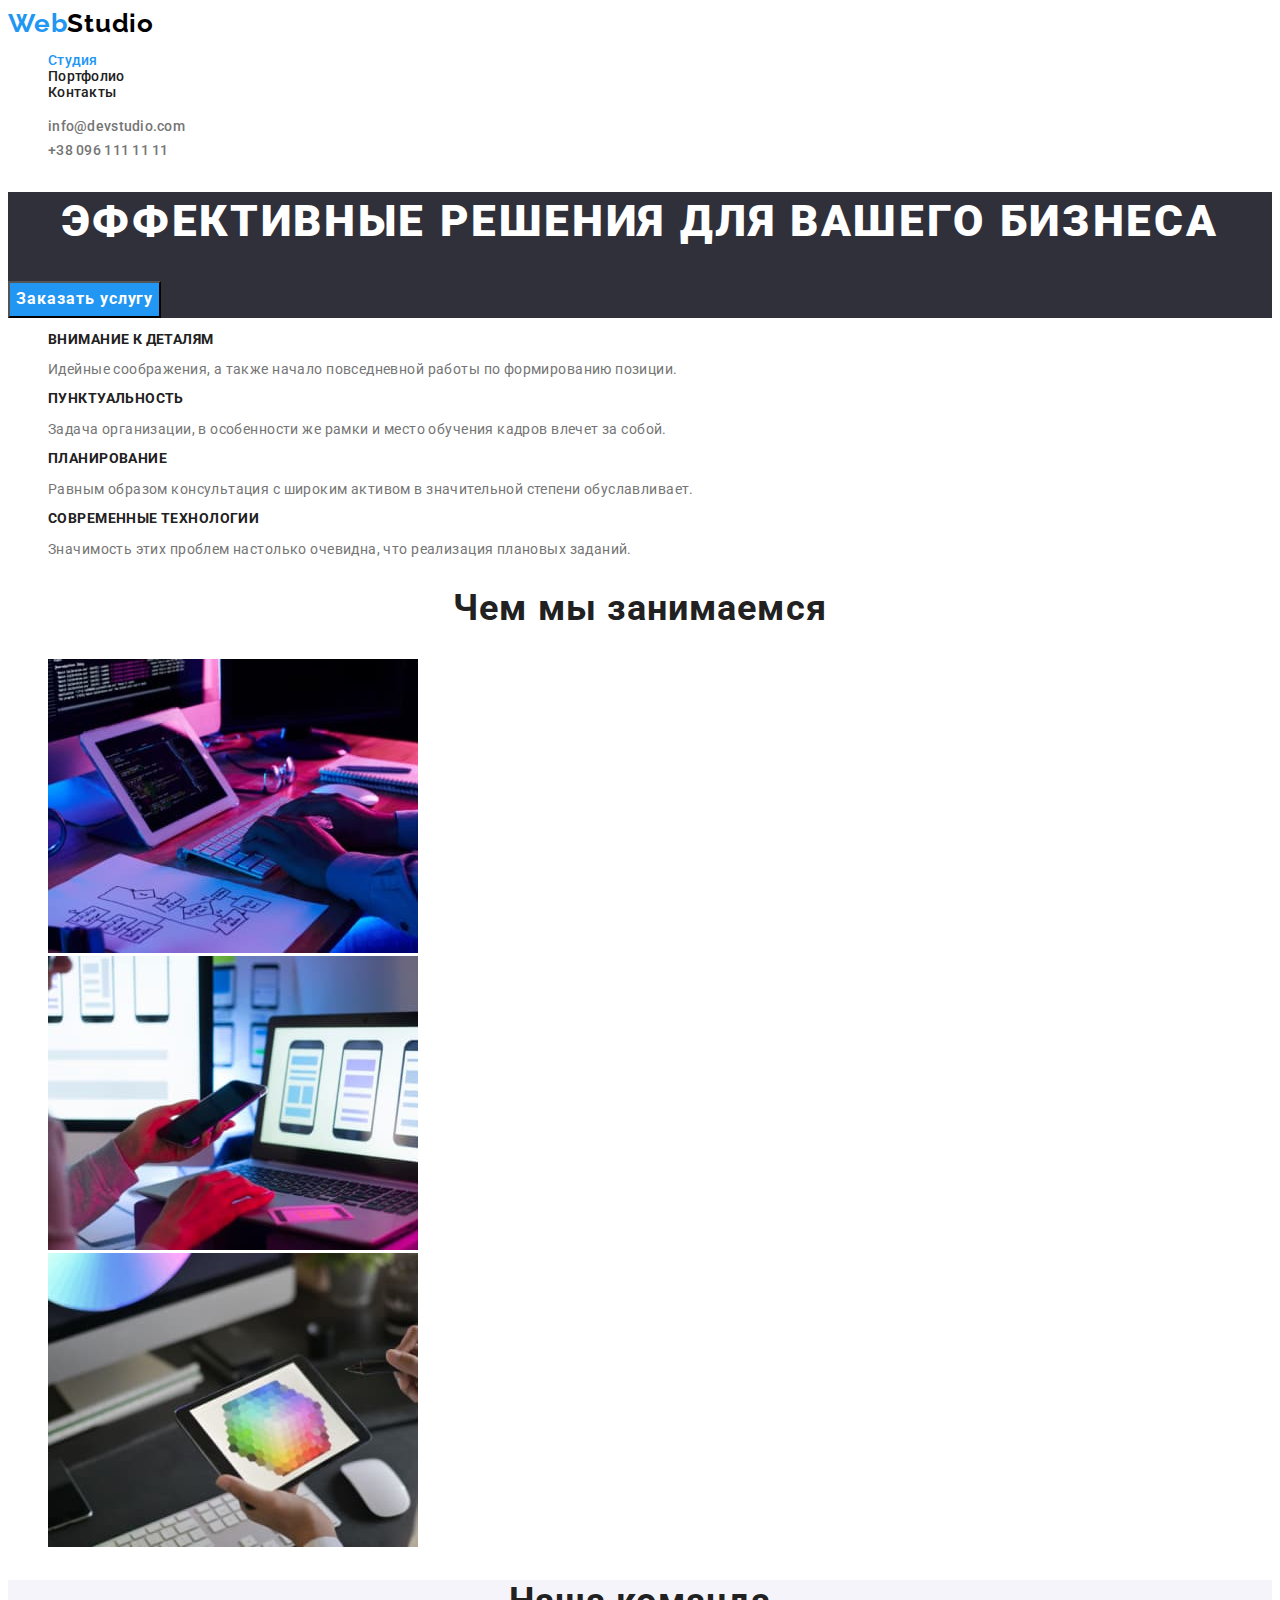
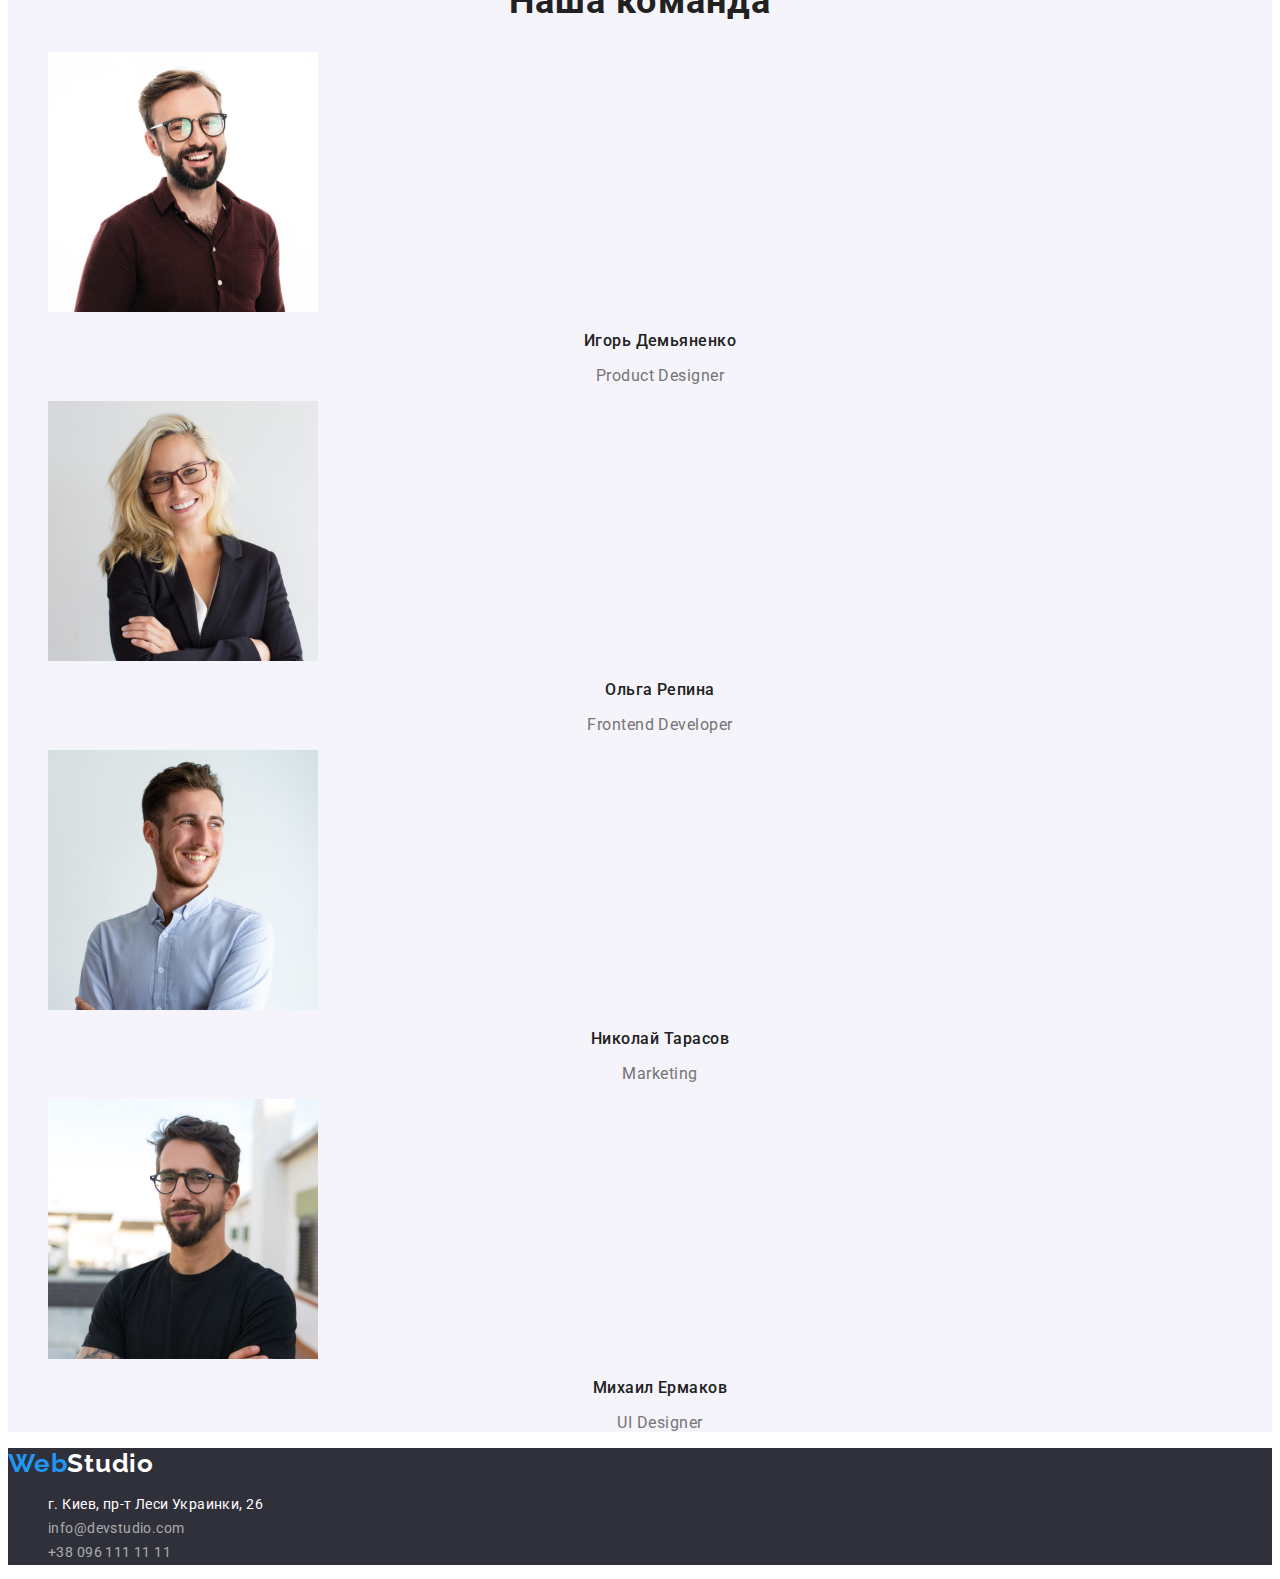
==== index.html @ 0db624c7 "Initial commit" ====
<!DOCTYPE html>
<html lang="ru">
<head>
    <meta charset="UTF-8">
    <meta http-equiv="X-UA-Compatible" content="IE=edge">
    <meta name="viewport" content="width=device-width, initial-scale=1.0">
    <title>Document</title>
    <link rel="preconnect" href="https://fonts.googleapis.com">
<link rel="preconnect" href="https://fonts.gstatic.com" crossorigin>
<link href="https://fonts.googleapis.com/css2?family=Raleway:wght@700&family=Roboto:wght@400;500;700;900&display=swap" rel="stylesheet">
<link rel="stylesheet" href="./css/styles.css">
</head>
<!-- Тело -->
<body>
    <!-- навигация -->
<header class="header">
    <nav class="navigation">
        <a href="" class="logo link">Web<span class="header-logo">Studio</span></a>
        <ul class="list-item list">
            <li class="item link">
                <a class="link current" href="./index.html">Студия</a>
            </li>
            <li class="item link">
                <a class="link" href="./portfolio.html">Портфолио</a>
            </li>
            <li class="item link">
                <a class="link" href="">Контакты</a>
            </li>
        </ul>
    </nav>
    <ul class="list">
        <li class="contacts-list link">
            <a class="mail link" href="mailto:info@devstudio.com">info@devstudio.com</a>
        </li>
        <li class="contacts-list link">
            <a class="phone link" href="tel:+380961111111">+38 096 111 11 11</a>
        </li>
    </ul>
</header>

<!-- основная часть -->

<main>
    <!-- hero -->
<section class="hero">
    <h1 class="title-first">
        Эффективные решения для вашего бизнеса
    </h1>
    <button class="button" type="button">Заказать услугу</button>
</section>

<!-- особенности -->

<section class="features">
    <h2 class="visually-hidden">особенности</h2>
    <ul class="features-list list">
        <li class="features-item link">
        <h3 class="title-third">Внимание к деталям</h3>
        <p class="features-text">Идейные соображения, а также начало повседневной работы по формированию позиции.</p>
    </li>
        <li class="features-item link">
        <h3 class="title-third">Пунктуальность</h3>
        <p class="features-text">Задача организации, в особенности же рамки и место обучения кадров влечет за собой.</p>
    </li>
        <li class="features-item link">
        <h3 class="title-third">Планирование</h3>
        <p class="features-text">Равным образом консультация с широким активом в значительной степени обуславливает.</p>
    </li>
        <li class="features-item link">
        <h3 class="title-third">Современные технологии</h3>
        <p class="features-text">Значимость этих проблем настолько очевидна, что реализация плановых заданий.</p>
    </li>
    </ul>
</section>

<!--  виды работ -->

<section class="work-description">
    <h2 class="work">Чем мы занимаемся</h2>
    <ul class="work-list list">
        <li class="work-item link">
        <img src="./images/img-laptop.jpg" alt="разработка для компьютера" width="370" height="294">
        </li>
        <li class="work-item link">
            <img src="./images/img-mobile.jpg" alt="разработка для телефона" width="370" height="294">
        </li>
        <li class="work-item link">
            <img src="./images/img-tab.jpg" alt="разработка для планшета" width="370" height="294">
        </li>
    </ul>
</section>

<!-- команда -->

<section class="employees">
    <h2 class="team">Наша команда</h2>
    <ul class="team-list link list">
        <li class="team-item">
            <img src="./images/img-product-designer.jpg" alt="Игорь Демьяненко" width="270" height="260">
            <h3 class="title-item">Игорь Демьяненко</h3>
            <p class="team-text">Product Designer</p>
        </li>
        <li class="team-item">
            <img src="./images/img-frontend-developer.jpg" alt="Ольга Репина" width="270" height="260">
            <h3 class="title-item">Ольга Репина</h3>
            <p class="team-text">Frontend Developer</p>
        </li>
        <li class="team-item">
            <img src="./images/img-marketing.jpg" alt="Николай Тарасов" width="270" height="260">
            <h3 class="title-item">Николай Тарасов</h3>
            <p class="team-text">Marketing</p>
        </li>
        <li class="team-item">
            <img src="./images/img-ui-designer.jpg" alt="Михаил Ермаков" width="270" height="260">
            <h3 class="title-item">Михаил Ермаков</h3>
            <p class="team-text">UI Designer</p>
        </li>
    </ul>
</section>
</main>

<!-- футер -->

<footer class="logo-contacts">
    <a href="" class="logo link">Web<span class="footer-logo">Studio</span> </a>
    <address class="footer-address">
    <ul class="footer-contacts list">
        <li class="link"><a class="contacts-link link" href="https://goo.gl/maps/XvVAJL7zwZZcy64VA" target="_blank"
                rel="noopener nofollow noreferrer">г. Киев, пр-т Леси Украинки, 26</a></li>
        <li class="link"><a class="contacts-list link" href="mailto:info@devstudio.com">info@devstudio.com</a></li>
        <li class="link"><a class="contacts-list link" href="tel:+380961111111">+38 096 111 11 11</a></li>
    </ul>
</address>
</footer>
</body>
</html>
---- css/styles.css ----
:root {
--main-font:'Roboto', sans-serif;
--secondary-font: 'Raleway', sans-serif;

/* text colors */
--main-txt-cl:#757575;
--secondary-txt-cl:#212121;
--accent-txt-cl: #2196F3; 
--next1-txt-cl: #000000;
--next2-txt-cl: #FFFFFF;

/* bacground colors */ 

--main-bg-cl: #ffffff;
--secondary-bg-cl: #2f303a;
--accent-bg-cl: #2196F3;
--next1-bg-cl:#F5F4FA;

}
/* Главная */
body {
    font-family: var(--main-font);
    font-size: 14px;
    letter-spacing: 0.03em;
    color: var(--main-txt-cl);
    background-color:var(--main-bg-cl)
}
address {
    font-style: normal;
}
.link {
    text-decoration: none;
    color: inherit;
}
.visually-hidden {
    position: absolute;
    width: 1px;
    height: 1px;
    margin: -1px;
    border: 0;
    padding: 0;

    white-space: nowrap;
    clip-path: inset(100%);
    clip: rect(0 0 0 0);
    overflow: hidden;
}
/* навигация */

.logo {
    font-family: var(--secondary-font);
    font-weight: 700;
    font-size: 26px;
    line-height: 1.19;
    letter-spacing: 0.03em;

    color: var(--accent-txt-cl);
}
.header-logo {
    font-family: var(--secondary-font);
    font-weight: 700;
    font-size: 26px;
    line-height: 1.19;
    letter-spacing: 0.03em;

    color: var(--next1-txt-cl);
}
.item {
    font-weight: 500;
    font-size: 14px;
    line-height: 1.14;
    letter-spacing: 0.02em;

    color: var(--secondary-txt-cl);
}
.current {
    color: var(--accent-txt-cl);
}
.link:hover,
.link:focus {
    color: var(--accent-txt-cl);
}
.list {
    list-style: none;
}
/* контакты */

.mail,
.phone {
    font-weight: 500;
    font-size: 14px;
    line-height: 1.14;
    letter-spacing: 0.02em;

    color: var(--main-txt-cl);
}

/* основная часть */
/* hero */
.hero {
    background-color: var(--secondary-bg-cl) ;
}
.title-first {
    font-weight: 900;
    font-size: 44px;
    line-height: 1.36;
    text-align: center;
    letter-spacing: 0.06em;
    text-transform: uppercase;

    color: var(--next2-txt-cl);
}
.button {
    font-family: inherit;
    font-style: normal;
    font-weight: 700;
    font-size: 16px;
    line-height: 1.88;
    display: flex;
    align-items: center;
    text-align: center;
    letter-spacing: 0.06em;

    color: var(--next2-txt-cl);
    background-color: var(--accent-bg-cl);

    cursor: pointer;
}
.button:hover,
.button:focus {
    background-color: #188CE8;
}

/* особенности */

.title-third {
    font-weight: 700;
    font-size: 14px;
    line-height: 1.14;
    letter-spacing: 0.03em;
    text-transform: uppercase;

    color: var(--secondary-txt-cl);
}
.features-text {
    font-size: 14px;
    letter-spacing: 0.03em;
    color: var(--main-txt-cl);
}

/* виды работ */

.work {
    font-weight: 700;
    font-size: 36px;
    line-height: 1.17;
    text-align: center;
    letter-spacing: 0.03em;

    color: var(--secondary-txt-cl);
}

/* команда */

.employees {
    background-color: var(--next1-bg-cl);
}
.team {
    font-weight: 700;
    font-size: 36px;
    line-height: 1.17;
    text-align: center;
    letter-spacing: 0.03em;

    color: var(--secondary-txt-cl);
}
.title-item {
    font-weight: 500;
    font-size: 16px;
    line-height: 1.19;
    text-align: center;
    letter-spacing: 0.03em;

    color: var(--secondary-txt-cl);
}
.team-text {
    font-size: 16px;
    line-height: 1.19;
    text-align: center;
    letter-spacing: 0.03em;

    color: var(--main-txt-cl);
}

/* футер */

.logo-contacts {
    background-color: var(--secondary-bg-cl);
}
.footer-logo {
    font-family: var(--secondary-font);
    font-weight: 700;
    font-size: 26px;
    line-height: 1.19;
    letter-spacing: 0.03em;

    color: var(--next2-txt-cl);
}
.contacts-link {
    font-size: 14px;
    line-height: 1.71;
    letter-spacing: 0.03em;

    color: var(--next2-txt-cl);
}
.contacts-list {
    font-size: 14px;
    line-height: 1.71;
    letter-spacing: 0.03em;

    color: rgba(255, 255, 255, 0.6);
}

/* Portfolio */

/* кнопки фильтра */

.filter-button {
    font-family: inherit;
    font-style: normal;
    font-weight: 500;
    font-size: 16px;
    line-height: 1.62;
    text-align: center;
    letter-spacing: 0.03em;

    color: var(--secondary-txt-cl);
    background-color: var(--next1-bg-cl);
    cursor: pointer;
}
.filter-button:hover,
.filter-button:focus {
    background-color: var(--accent-bg-cl);
    color: #FFFFFF;
}
.filter-item {
    font-family: inherit;
}

/* примеры работ */

.examples-item {
    background-color: var(--main-bg-cl);
}
.header-example {
    font-weight: 700;
    font-size: 18px;
    line-height: 2;
    letter-spacing: 0.06em;

    color: var(--secondary-txt-cl);
}
.text-example {
    font-size: 16px;
    line-height: 1.88;
    letter-spacing: 0.03em;

    color: var(--main-txt-cl);
}
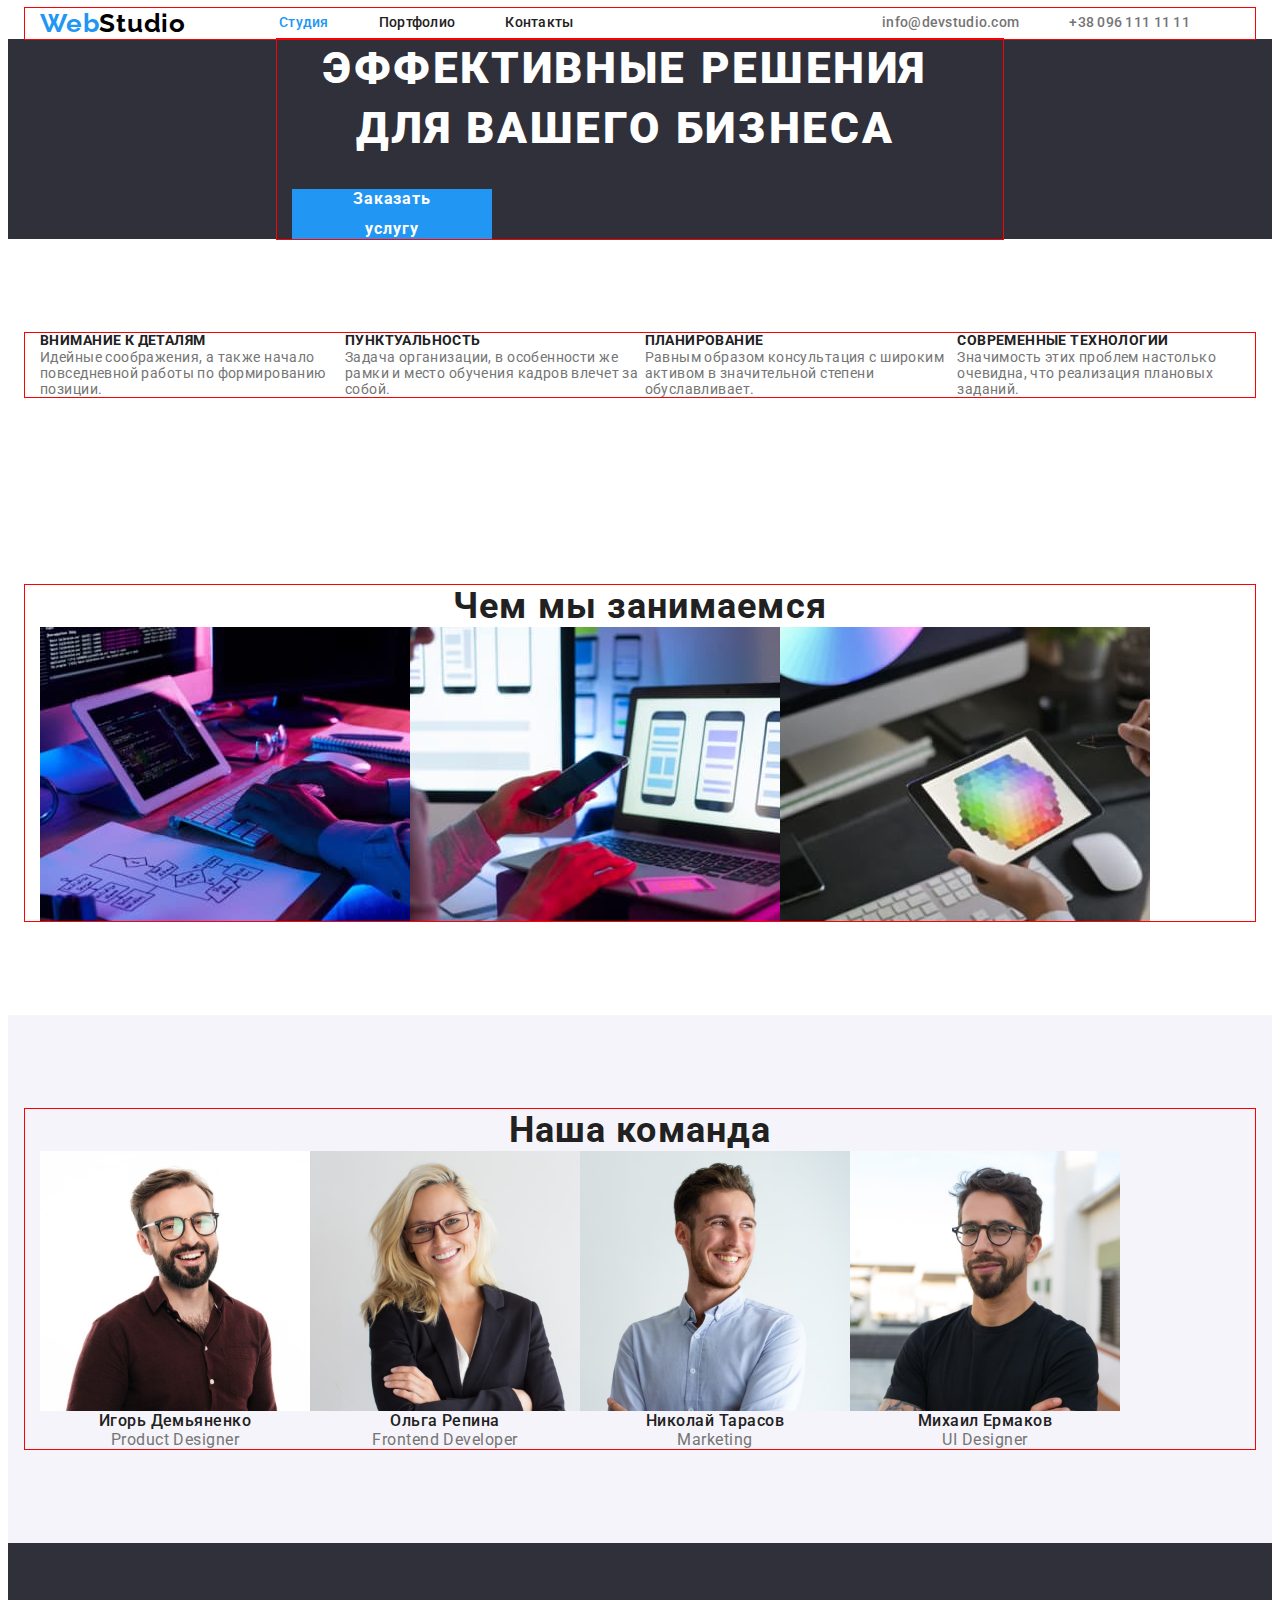
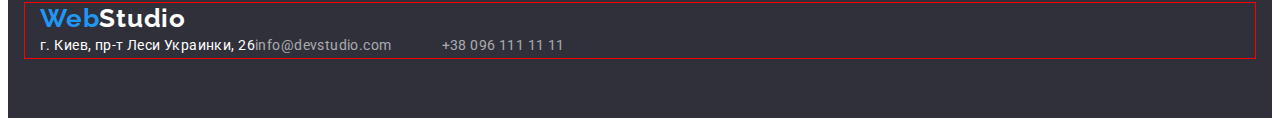
==== commit 302003b2: "оформлен хедер и кнопки в портфолио" ====
--- a/index.html
+++ b/index.html
@@ -8,14 +8,19 @@
     <link rel="preconnect" href="https://fonts.googleapis.com">
 <link rel="preconnect" href="https://fonts.gstatic.com" crossorigin>
 <link href="https://fonts.googleapis.com/css2?family=Raleway:wght@700&family=Roboto:wght@400;500;700;900&display=swap" rel="stylesheet">
-<link rel="stylesheet" href="./css/styles.css">
+
+<link rel="stylesheet" href="https://cdnjs.cloudflare.com/ajax/libs/modern-normalize/1.1.0/modern-normalize.min.css"
+    integrity="sha512-wpPYUAdjBVSE4KJnH1VR1HeZfpl1ub8YT/NKx4PuQ5NmX2tKuGu6U/JRp5y+Y8XG2tV+wKQpNHVUX03MfMFn9Q=="
+    crossorigin="anonymous" referrerpolicy="no-referrer" />
+    <link rel="stylesheet" href="./css/styles.css">
 </head>
 <!-- Тело -->
 <body>
     <!-- навигация -->
 <header class="header">
+<div class="container header-container">
+    <a href="" class="logo link">Web<span class="header-logo">Studio</span></a>
     <nav class="navigation">
-        <a href="" class="logo link">Web<span class="header-logo">Studio</span></a>
         <ul class="list-item list">
             <li class="item link">
                 <a class="link current" href="./index.html">Студия</a>
@@ -36,6 +41,7 @@
             <a class="phone link" href="tel:+380961111111">+38 096 111 11 11</a>
         </li>
     </ul>
+    </div>
 </header>
 
 <!-- основная часть -->
@@ -43,94 +49,104 @@
 <main>
     <!-- hero -->
 <section class="hero">
-    <h1 class="title-first">
-        Эффективные решения для вашего бизнеса
-    </h1>
-    <button class="button" type="button">Заказать услугу</button>
+    <div class="container hero-container">
+        <h1 class="title-first">
+            Эффективные решения для вашего бизнеса
+        </h1>
+        <button class="button" type="button">Заказать услугу</button>
+    </div>
 </section>
 
 <!-- особенности -->
 
-<section class="features">
-    <h2 class="visually-hidden">особенности</h2>
-    <ul class="features-list list">
-        <li class="features-item link">
-        <h3 class="title-third">Внимание к деталям</h3>
-        <p class="features-text">Идейные соображения, а также начало повседневной работы по формированию позиции.</p>
-    </li>
-        <li class="features-item link">
-        <h3 class="title-third">Пунктуальность</h3>
-        <p class="features-text">Задача организации, в особенности же рамки и место обучения кадров влечет за собой.</p>
-    </li>
-        <li class="features-item link">
-        <h3 class="title-third">Планирование</h3>
-        <p class="features-text">Равным образом консультация с широким активом в значительной степени обуславливает.</p>
-    </li>
-        <li class="features-item link">
-        <h3 class="title-third">Современные технологии</h3>
-        <p class="features-text">Значимость этих проблем настолько очевидна, что реализация плановых заданий.</p>
-    </li>
-    </ul>
+<section class="features section">
+   <div class="container">
+        <h2 class="visually-hidden">особенности</h2>
+        <ul class="features-list list">
+            <li class="features-item link">
+                <h3 class="title-third">Внимание к деталям</h3>
+                <p class="features-text">Идейные соображения, а также начало повседневной работы по формированию позиции.</p>
+            </li>
+            <li class="features-item link">
+                <h3 class="title-third">Пунктуальность</h3>
+                <p class="features-text">Задача организации, в особенности же рамки и место обучения кадров влечет за собой.</p>
+            </li>
+            <li class="features-item link">
+                <h3 class="title-third">Планирование</h3>
+                <p class="features-text">Равным образом консультация с широким активом в значительной степени обуславливает.</p>
+            </li>
+            <li class="features-item link">
+                <h3 class="title-third">Современные технологии</h3>
+                <p class="features-text">Значимость этих проблем настолько очевидна, что реализация плановых заданий.</p>
+            </li>
+        </ul>
+   </div>
 </section>
 
 <!--  виды работ -->
 
-<section class="work-description">
-    <h2 class="work">Чем мы занимаемся</h2>
-    <ul class="work-list list">
-        <li class="work-item link">
-        <img src="./images/img-laptop.jpg" alt="разработка для компьютера" width="370" height="294">
-        </li>
-        <li class="work-item link">
-            <img src="./images/img-mobile.jpg" alt="разработка для телефона" width="370" height="294">
-        </li>
-        <li class="work-item link">
-            <img src="./images/img-tab.jpg" alt="разработка для планшета" width="370" height="294">
-        </li>
-    </ul>
+<section class="work-description section">
+    <div class="container">
+        <h2 class="work">Чем мы занимаемся</h2>
+        <ul class="work-list list">
+            <li class="work-item link">
+                <img src="./images/img-laptop.jpg" alt="разработка для компьютера" width="370" height="294">
+            </li>
+            <li class="work-item link">
+                <img src="./images/img-mobile.jpg" alt="разработка для телефона" width="370" height="294">
+            </li>
+            <li class="work-item link">
+                <img src="./images/img-tab.jpg" alt="разработка для планшета" width="370" height="294">
+            </li>
+        </ul>
+    </div>
 </section>
 
 <!-- команда -->
 
-<section class="employees">
-    <h2 class="team">Наша команда</h2>
-    <ul class="team-list link list">
-        <li class="team-item">
-            <img src="./images/img-product-designer.jpg" alt="Игорь Демьяненко" width="270" height="260">
-            <h3 class="title-item">Игорь Демьяненко</h3>
-            <p class="team-text">Product Designer</p>
-        </li>
-        <li class="team-item">
-            <img src="./images/img-frontend-developer.jpg" alt="Ольга Репина" width="270" height="260">
-            <h3 class="title-item">Ольга Репина</h3>
-            <p class="team-text">Frontend Developer</p>
-        </li>
-        <li class="team-item">
-            <img src="./images/img-marketing.jpg" alt="Николай Тарасов" width="270" height="260">
-            <h3 class="title-item">Николай Тарасов</h3>
-            <p class="team-text">Marketing</p>
-        </li>
-        <li class="team-item">
-            <img src="./images/img-ui-designer.jpg" alt="Михаил Ермаков" width="270" height="260">
-            <h3 class="title-item">Михаил Ермаков</h3>
-            <p class="team-text">UI Designer</p>
-        </li>
-    </ul>
+<section class="employees section">
+    <div class="container">
+        <h2 class="team">Наша команда</h2>
+        <ul class="team-list link list">
+            <li class="team-item">
+                <img src="./images/img-product-designer.jpg" alt="Игорь Демьяненко" width="270" height="260">
+                <h3 class="title-item">Игорь Демьяненко</h3>
+                <p class="team-text">Product Designer</p>
+            </li>
+            <li class="team-item">
+                <img src="./images/img-frontend-developer.jpg" alt="Ольга Репина" width="270" height="260">
+                <h3 class="title-item">Ольга Репина</h3>
+                <p class="team-text">Frontend Developer</p>
+            </li>
+            <li class="team-item">
+                <img src="./images/img-marketing.jpg" alt="Николай Тарасов" width="270" height="260">
+                <h3 class="title-item">Николай Тарасов</h3>
+                <p class="team-text">Marketing</p>
+            </li>
+            <li class="team-item">
+                <img src="./images/img-ui-designer.jpg" alt="Михаил Ермаков" width="270" height="260">
+                <h3 class="title-item">Михаил Ермаков</h3>
+                <p class="team-text">UI Designer</p>
+            </li>
+        </ul>
+    </div>
 </section>
 </main>
 
 <!-- футер -->
 
 <footer class="logo-contacts">
-    <a href="" class="logo link">Web<span class="footer-logo">Studio</span> </a>
-    <address class="footer-address">
-    <ul class="footer-contacts list">
-        <li class="link"><a class="contacts-link link" href="https://goo.gl/maps/XvVAJL7zwZZcy64VA" target="_blank"
-                rel="noopener nofollow noreferrer">г. Киев, пр-т Леси Украинки, 26</a></li>
-        <li class="link"><a class="contacts-list link" href="mailto:info@devstudio.com">info@devstudio.com</a></li>
-        <li class="link"><a class="contacts-list link" href="tel:+380961111111">+38 096 111 11 11</a></li>
-    </ul>
-</address>
+    <div class="container">
+        <a href="" class="logo link">Web<span class="footer-logo">Studio</span> </a>
+        <address class="footer-address">
+            <ul class="footer-contacts list">
+                <li class="link"><a class="contacts-link link" href="https://goo.gl/maps/XvVAJL7zwZZcy64VA" target="_blank"
+                        rel="noopener nofollow noreferrer">г. Киев, пр-т Леси Украинки, 26</a></li>
+                <li class="link"><a class="contacts-list link" href="mailto:info@devstudio.com">info@devstudio.com</a></li>
+                <li class="link"><a class="contacts-list link" href="tel:+380961111111">+38 096 111 11 11</a></li>
+            </ul>
+        </address>
+    </div>
 </footer>
 </body>
 </html>--- a/css/styles.css
+++ b/css/styles.css
@@ -24,6 +24,15 @@
     letter-spacing: 0.03em;
     color: var(--main-txt-cl);
     background-color:var(--main-bg-cl)
+}
+h1,
+h2,
+h3,
+p{
+    margin: 0;
+}
+img{
+    display: block;
 }
 address {
     font-style: normal;
@@ -45,6 +54,19 @@
     clip: rect(0 0 0 0);
     overflow: hidden;
 }
+.container {
+    outline: 1px solid red;
+
+    width: 1200px;
+    padding-left: 15px;
+    padding-right: 15px;
+    margin-left: auto;
+    margin-right: auto;
+}
+.section {
+    padding-top: 94px;
+    padding-bottom: 94px;
+}
 /* навигация */
 
 .logo {
@@ -72,6 +94,21 @@
     letter-spacing: 0.02em;
 
     color: var(--secondary-txt-cl);
+}
+.item{
+    margin-right: 50px;
+}
+.item:last-child {
+    margin-right: 0;
+}
+.list-item{
+    display: flex;
+    align-items: center;
+}
+.link{
+    display: block;
+    padding-top: 32;
+    padding-bottom: 32;
 }
 .current {
     color: var(--accent-txt-cl);
@@ -82,17 +119,48 @@
 }
 .list {
     list-style: none;
+    padding: 0;
+    margin: 0;
+}
+.list {
+    display: flex;
+    align-items: center;
+}
+.list{
+    margin-right: 0;
+}
+.list:last-child {
+    margin-right: 0;
+}
+.contacts-list{
+    margin-right: 50px;
+}
+.header-container {
+    display: flex;
+    align-items: center;
+}
+.logo{
+    margin-right: 93px;
+}
+.list {
+    margin-left: auto;
 }
 /* контакты */
 
 .mail,
 .phone {
+    display: block;
+
+    padding-top: 32;
+    padding-bottom: 32;
+
     font-weight: 500;
     font-size: 14px;
     line-height: 1.14;
     letter-spacing: 0.02em;
 
     color: var(--main-txt-cl);
+
 }
 
 /* основная часть */
@@ -101,6 +169,10 @@
     background-color: var(--secondary-bg-cl) ;
 }
 .title-first {
+    margin-right: 30px;
+    margin-bottom: 30px;
+
+
     font-weight: 900;
     font-size: 44px;
     line-height: 1.36;
@@ -111,6 +183,12 @@
     color: var(--next2-txt-cl);
 }
 .button {
+    width: 200px;
+    height: 50px;
+    padding: 10px 32px;
+    min-width: 200px;
+    min-height: 50px;
+
     font-family: inherit;
     font-style: normal;
     font-weight: 700;
@@ -125,12 +203,15 @@
     background-color: var(--accent-bg-cl);
 
     cursor: pointer;
+    border:none;
 }
 .button:hover,
 .button:focus {
     background-color: #188CE8;
 }
-
+.hero-container{
+    width: 696px;
+}
 /* особенности */
 
 .title-third {
@@ -193,7 +274,10 @@
 }
 
 /* футер */
-
+.logo-contacts{
+    padding-top: 60px;
+    padding-bottom: 60px;
+}
 .logo-contacts {
     background-color: var(--secondary-bg-cl);
 }
@@ -246,7 +330,26 @@
 .filter-item {
     font-family: inherit;
 }
-
+.filter{
+    padding-top: 94px;
+    padding-bottom: 94px;
+}
+.filter .filter-list{
+    display: flex;
+    align-items: center;
+    justify-content: center;
+}
+.filter .filter-item{
+    margin-right: 8px;
+}
+.filter .filter-item:last-child {
+    margin-right: 0;
+}
+.filter-button{
+    padding: 6px 22px;
+    border: none;
+    border-radius: 4px;
+}
 /* примеры работ */
 
 .examples-item {
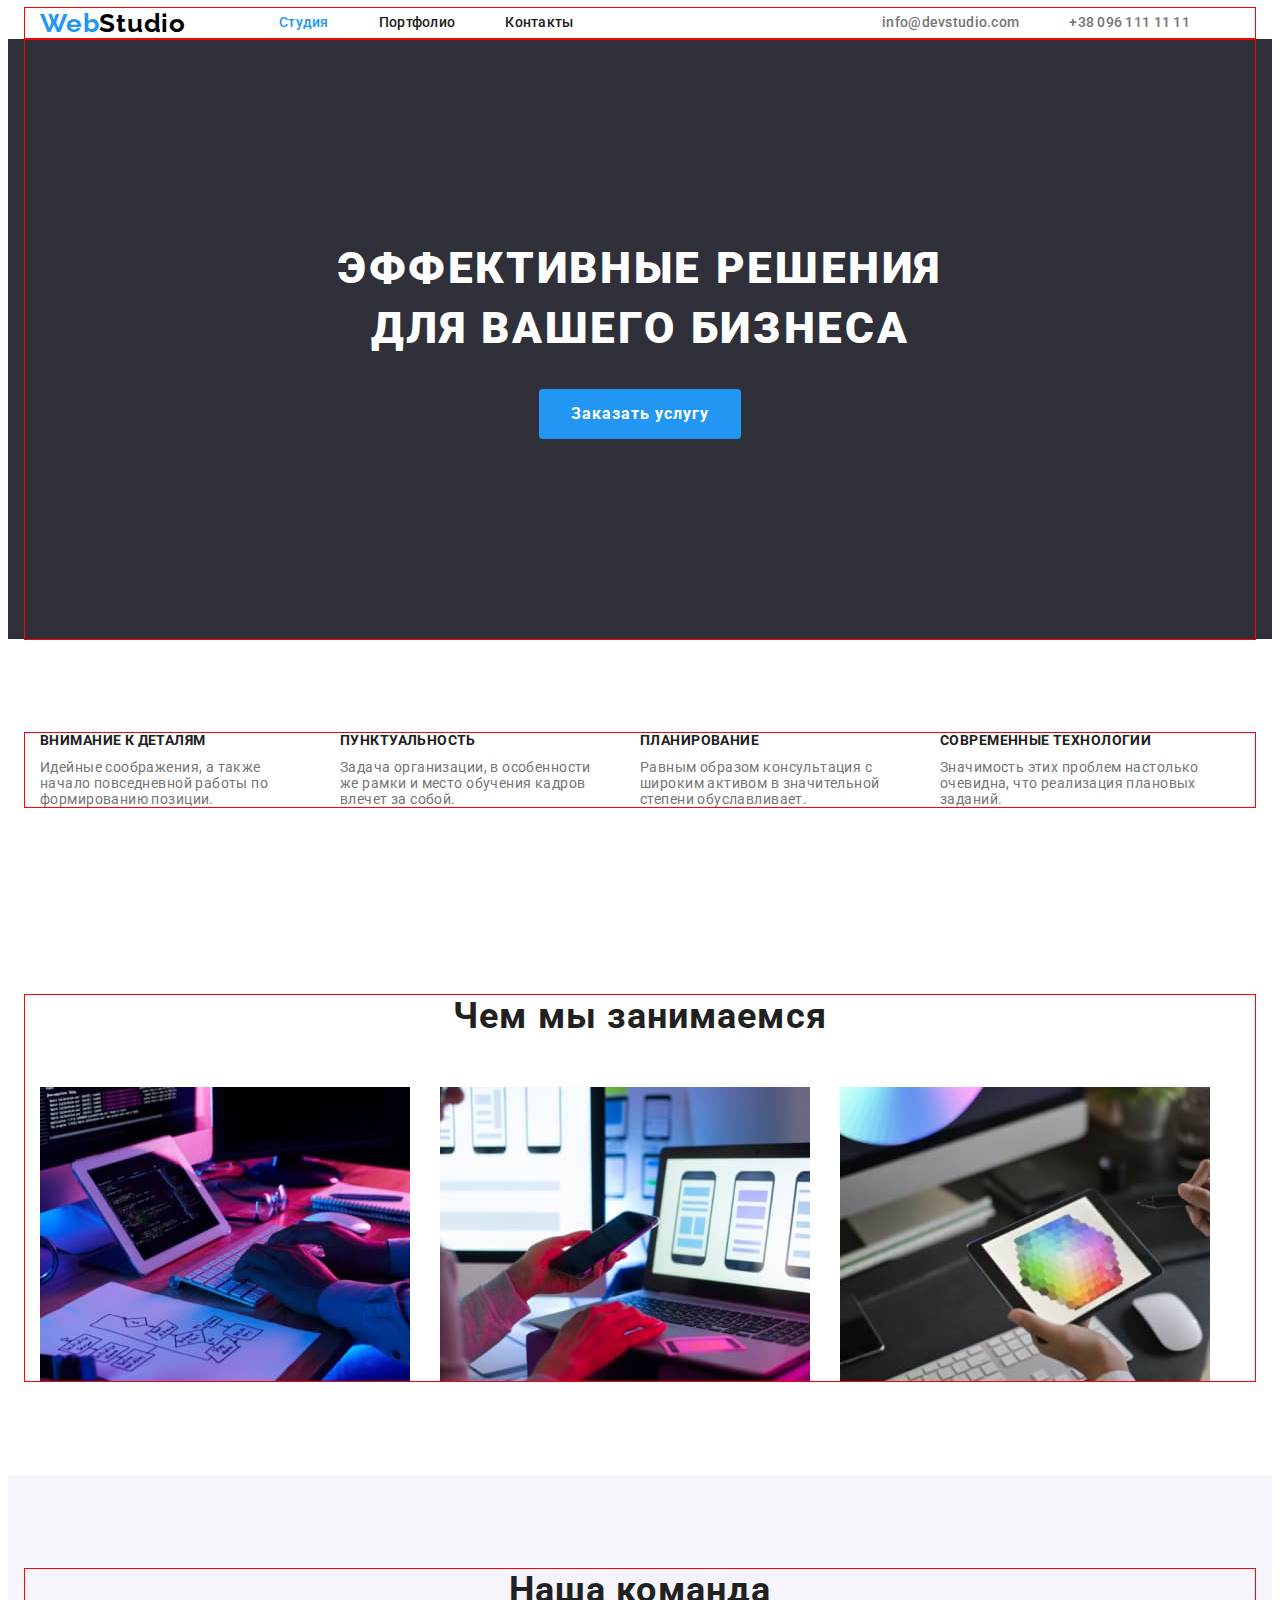
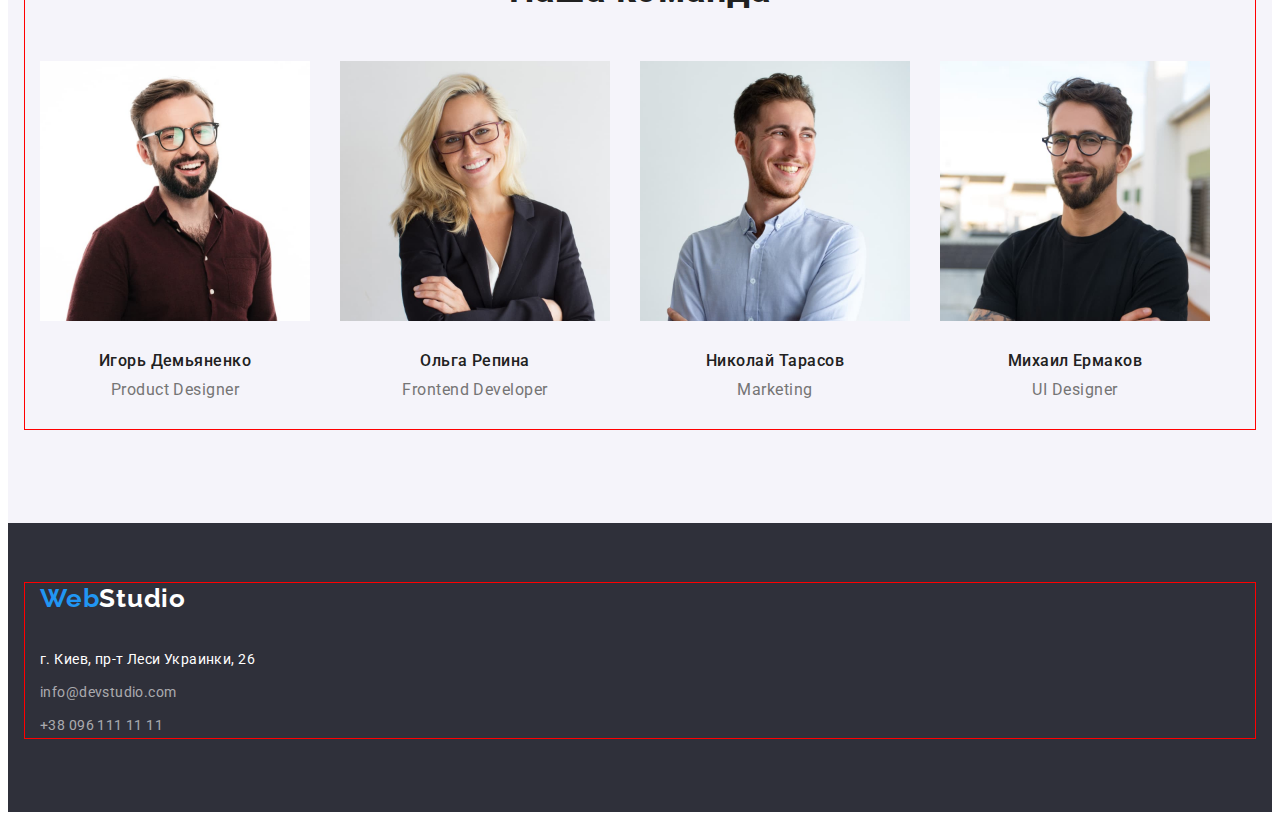
==== commit bcb5471c: "сделаны главная и портфолио" ====
--- a/index.html
+++ b/index.html
@@ -60,7 +60,7 @@
 <!-- особенности -->
 
 <section class="features section">
-   <div class="container">
+   <div class="container features-container">
         <h2 class="visually-hidden">особенности</h2>
         <ul class="features-list list">
             <li class="features-item link">
@@ -86,10 +86,10 @@
 <!--  виды работ -->
 
 <section class="work-description section">
-    <div class="container">
+    <div class="container work-container">
         <h2 class="work">Чем мы занимаемся</h2>
-        <ul class="work-list list">
-            <li class="work-item link">
+        <ul class="work-list list link">
+            <li class="work-item">
                 <img src="./images/img-laptop.jpg" alt="разработка для компьютера" width="370" height="294">
             </li>
             <li class="work-item link">
@@ -105,26 +105,26 @@
 <!-- команда -->
 
 <section class="employees section">
-    <div class="container">
+    <div class="container employees-container">
         <h2 class="team">Наша команда</h2>
         <ul class="team-list link list">
             <li class="team-item">
-                <img src="./images/img-product-designer.jpg" alt="Игорь Демьяненко" width="270" height="260">
+                <img class="img-team" src="./images/img-product-designer.jpg" alt="Игорь Демьяненко" width="270" height="260">
                 <h3 class="title-item">Игорь Демьяненко</h3>
                 <p class="team-text">Product Designer</p>
             </li>
             <li class="team-item">
-                <img src="./images/img-frontend-developer.jpg" alt="Ольга Репина" width="270" height="260">
+                <img class="img-team" src="./images/img-frontend-developer.jpg" alt="Ольга Репина" width="270" height="260">
                 <h3 class="title-item">Ольга Репина</h3>
                 <p class="team-text">Frontend Developer</p>
             </li>
             <li class="team-item">
-                <img src="./images/img-marketing.jpg" alt="Николай Тарасов" width="270" height="260">
+                <img class="img-team" src="./images/img-marketing.jpg" alt="Николай Тарасов" width="270" height="260">
                 <h3 class="title-item">Николай Тарасов</h3>
                 <p class="team-text">Marketing</p>
             </li>
             <li class="team-item">
-                <img src="./images/img-ui-designer.jpg" alt="Михаил Ермаков" width="270" height="260">
+                <img class="img-team" src="./images/img-ui-designer.jpg" alt="Михаил Ермаков" width="270" height="260">
                 <h3 class="title-item">Михаил Ермаков</h3>
                 <p class="team-text">UI Designer</p>
             </li>
@@ -136,14 +136,14 @@
 <!-- футер -->
 
 <footer class="logo-contacts">
-    <div class="container">
+    <div class="container footer-container">
         <a href="" class="logo link">Web<span class="footer-logo">Studio</span> </a>
         <address class="footer-address">
-            <ul class="footer-contacts list">
-                <li class="link"><a class="contacts-link link" href="https://goo.gl/maps/XvVAJL7zwZZcy64VA" target="_blank"
+            <ul class="footer-contacts footer-list">
+                <li class="link footer-link"><a class="contacts-link link" href="https://goo.gl/maps/XvVAJL7zwZZcy64VA" target="_blank"
                         rel="noopener nofollow noreferrer">г. Киев, пр-т Леси Украинки, 26</a></li>
-                <li class="link"><a class="contacts-list link" href="mailto:info@devstudio.com">info@devstudio.com</a></li>
-                <li class="link"><a class="contacts-list link" href="tel:+380961111111">+38 096 111 11 11</a></li>
+                <li class="link footer-link"><a class="contacts-list link" href="mailto:info@devstudio.com">info@devstudio.com</a></li>
+                <li class="link footer-link"><a class="contacts-list link" href="tel:+380961111111">+38 096 111 11 11</a></li>
             </ul>
         </address>
     </div>
--- a/css/styles.css
+++ b/css/styles.css
@@ -33,6 +33,8 @@
 }
 img{
     display: block;
+    max-width: 100%;
+    height: auto;
 }
 address {
     font-style: normal;
@@ -60,8 +62,8 @@
     width: 1200px;
     padding-left: 15px;
     padding-right: 15px;
-    margin-left: auto;
-    margin-right: auto;
+    margin: 0 auto;
+
 }
 .section {
     padding-top: 94px;
@@ -95,20 +97,20 @@
 
     color: var(--secondary-txt-cl);
 }
-.item{
+.item {
     margin-right: 50px;
-}
-.item:last-child {
-    margin-right: 0;
-}
-.list-item{
-    display: flex;
-    align-items: center;
-}
-.link{
-    display: block;
+    display: block;
+}
+.link {
     padding-top: 32;
     padding-bottom: 32;
+}
+.item:last-child {
+    margin-right: 0;
+}
+.list-item{
+    display: flex;
+    align-items: center;
 }
 .current {
     color: var(--accent-txt-cl);
@@ -118,16 +120,13 @@
     color: var(--accent-txt-cl);
 }
 .list {
+    display: flex;
+    align-items: center;
+    margin-right: 0;
     list-style: none;
     padding: 0;
     margin: 0;
-}
-.list {
-    display: flex;
-    align-items: center;
-}
-.list{
-    margin-right: 0;
+    margin-left: auto;
 }
 .list:last-child {
     margin-right: 0;
@@ -142,15 +141,12 @@
 .logo{
     margin-right: 93px;
 }
-.list {
-    margin-left: auto;
-}
+
 /* контакты */
 
 .mail,
 .phone {
     display: block;
-
     padding-top: 32;
     padding-bottom: 32;
 
@@ -169,9 +165,8 @@
     background-color: var(--secondary-bg-cl) ;
 }
 .title-first {
-    margin-right: 30px;
+    margin: 0 auto;
     margin-bottom: 30px;
-
 
     font-weight: 900;
     font-size: 44px;
@@ -183,12 +178,13 @@
     color: var(--next2-txt-cl);
 }
 .button {
-    width: 200px;
-    height: 50px;
+
     padding: 10px 32px;
     min-width: 200px;
     min-height: 50px;
-
+    margin: 0 auto;
+    border-radius: 4px;
+    
     font-family: inherit;
     font-style: normal;
     font-weight: 700;
@@ -210,7 +206,17 @@
     background-color: #188CE8;
 }
 .hero-container{
+    display: block;
+
+    text-align: center;
+    flex-direction:column;
+    justify-content:center;
+    padding-top: 200px;
+    padding-bottom: 200px;
+}
+.hero .title-first{
     width: 696px;
+    margin-bottom: 30px;
 }
 /* особенности */
 
@@ -228,10 +234,32 @@
     letter-spacing: 0.03em;
     color: var(--main-txt-cl);
 }
+.features-container {
+    display: block;
+}
+.features .features-list {
+    display: flex;
+}
+.features .features-item {
+    margin-right: 30px;
+}
+.features .features-item:last-child {
+    margin-right: 0;
+}
+.features-item {
+    width: 270px;
+}
+.title-third {
+    width: 270px;
+}
+.features .title-third {
+    margin-bottom: 10px;
+}
 
 /* виды работ */
 
 .work {
+    margin-bottom: 50px;
     font-weight: 700;
     font-size: 36px;
     line-height: 1.17;
@@ -240,8 +268,50 @@
 
     color: var(--secondary-txt-cl);
 }
+.work-container {
+    display: block;
+}
+.list {
+    display: flex;
+}
+.work-description .work-item {
+    margin-right: 30px;
+}
+.work-description .work-item:last-child {
+    margin-right: 0;
+}
+
+
 
 /* команда */
+
+.employees-container {
+    display: block;
+}
+.employees .team{
+    margin-bottom: 50px;
+}
+.list {
+    display: flex;
+}
+.employees .team-item {
+    margin-right: 30px;
+}
+.employees .team-item:last-child {
+    margin-right: 0;
+}
+.employees .team-item{
+    display: block;
+}
+.img-team {
+    margin-bottom: 30px;
+}
+.title-item {
+    margin-bottom: 10px;
+}
+.team-text {
+    margin-bottom: 30px;
+}
 
 .employees {
     background-color: var(--next1-bg-cl);
@@ -274,11 +344,10 @@
 }
 
 /* футер */
-.logo-contacts{
+
+.logo-contacts {
     padding-top: 60px;
     padding-bottom: 60px;
-}
-.logo-contacts {
     background-color: var(--secondary-bg-cl);
 }
 .footer-logo {
@@ -304,9 +373,36 @@
 
     color: rgba(255, 255, 255, 0.6);
 }
+.logo-contacts .footer-container {
+display: block;
+
+}
+
+.logo-contacts .logo{
+    margin-bottom: 20px;
+    display: inline-block;
+    
+}
+.logo-contacts .footer-link {
+    display: block;
+    max-width: 231px;
+}
+.logo-contacts .footer-link {
+    margin-bottom: 9px;
+}
+.footer-list {
+    padding: 0;
+}
+
+
 
 /* Portfolio */
-
+.portfolio-container {
+    display: block;
+}
+.filter-list {
+    margin-bottom: 34px;
+}
 /* кнопки фильтра */
 
 .filter-button {
@@ -350,6 +446,25 @@
     border: none;
     border-radius: 4px;
 }
+.filter .work-examples-list{
+    display: flex;
+    flex-wrap: wrap;
+}
+.examples-item {
+    display: block;
+    width: 370px;
+    height: 404px;
+    padding: 30px;
+}
+.img-example {
+    margin-bottom: 20px;
+}
+.header-example {
+    margin-bottom: 4px;
+}
+.text-example {
+    margin-bottom: 20px;
+}
 /* примеры работ */
 
 .examples-item {
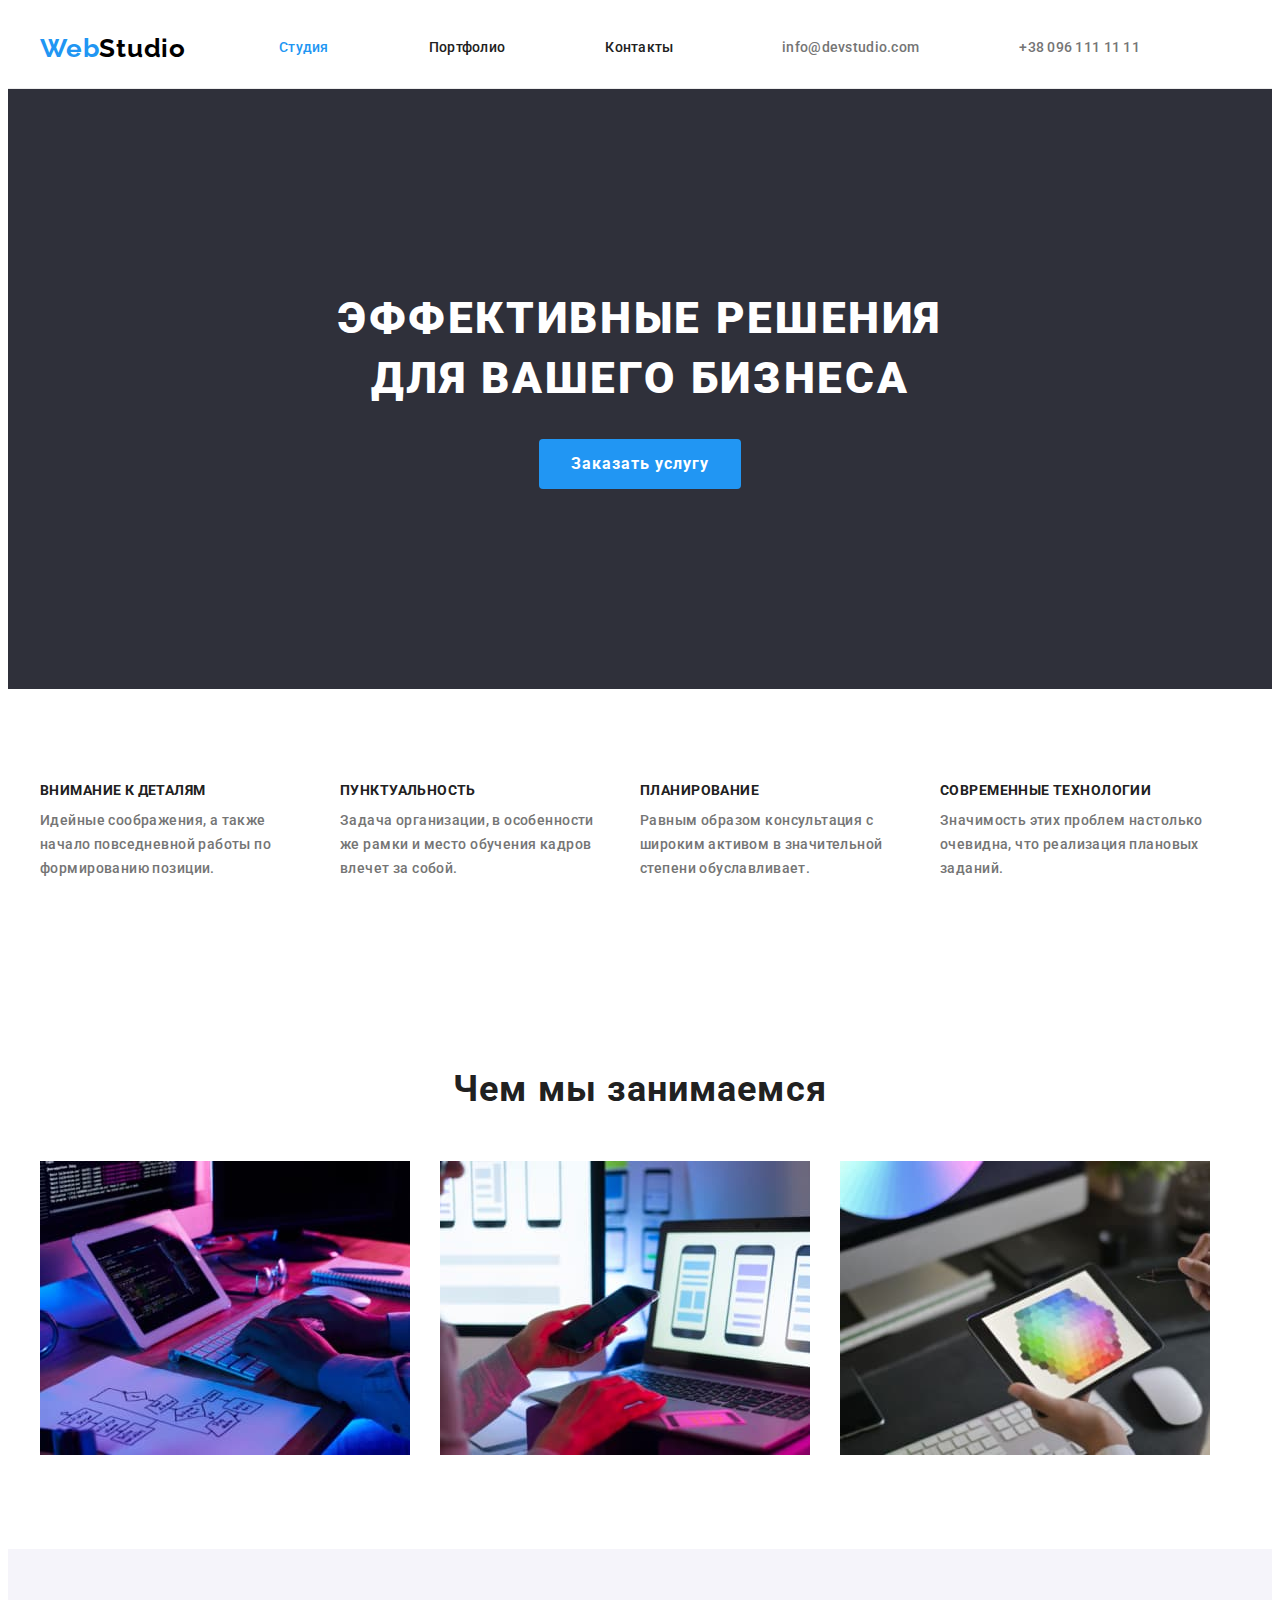
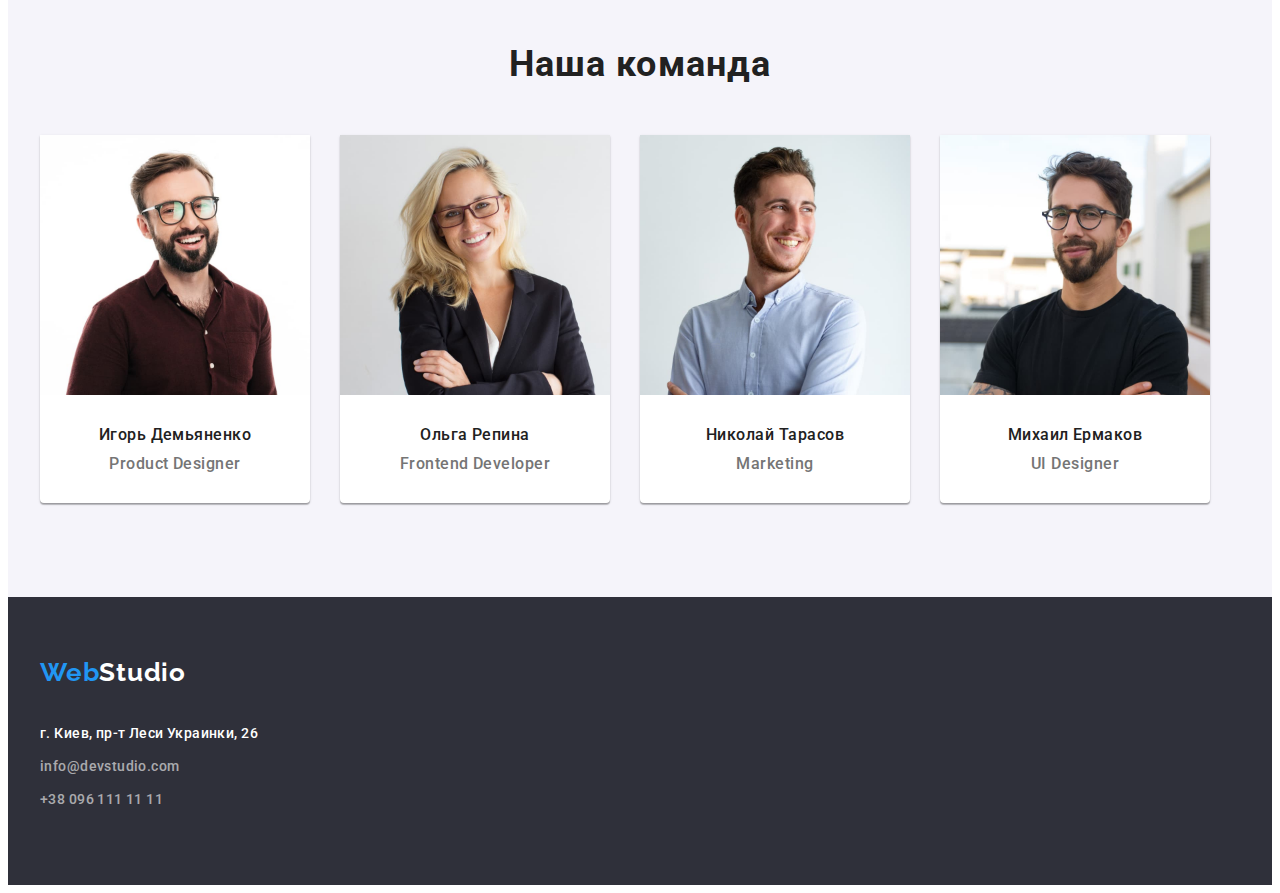
==== commit 2c51cf99: "внесены правки по ДЗ" ====
--- a/index.html
+++ b/index.html
@@ -18,29 +18,29 @@
 <body>
     <!-- навигация -->
 <header class="header">
-<div class="container header-container">
-    <a href="" class="logo link">Web<span class="header-logo">Studio</span></a>
-    <nav class="navigation">
-        <ul class="list-item list">
-            <li class="item link">
-                <a class="link current" href="./index.html">Студия</a>
+    <div class="container header-container">
+        <a href="" class="logo link">Web<span class="header-logo">Studio</span></a>
+        <nav class="navigation">
+            <ul class="list-item list">
+                <li class="item">
+                    <a class="nav-link link current" href="./index.html">Студия</a>
+                </li>
+                <li class="item">
+                    <a class="nav-link link" href="./portfolio.html">Портфолио</a>
+                </li>
+                <li class="item">
+                    <a class="nav-link link" href="">Контакты</a>
+                </li>
+            </ul>
+        </nav>
+        <ul class="nav-list list">
+            <li class="contacts-list">
+                <a class="mail link" href="mailto:info@devstudio.com">info@devstudio.com</a>
             </li>
-            <li class="item link">
-                <a class="link" href="./portfolio.html">Портфолио</a>
-            </li>
-            <li class="item link">
-                <a class="link" href="">Контакты</a>
+            <li class="contacts-list">
+                <a class="phone link" href="tel:+380961111111">+38 096 111 11 11</a>
             </li>
         </ul>
-    </nav>
-    <ul class="list">
-        <li class="contacts-list link">
-            <a class="mail link" href="mailto:info@devstudio.com">info@devstudio.com</a>
-        </li>
-        <li class="contacts-list link">
-            <a class="phone link" href="tel:+380961111111">+38 096 111 11 11</a>
-        </li>
-    </ul>
     </div>
 </header>
 
@@ -109,24 +109,33 @@
         <h2 class="team">Наша команда</h2>
         <ul class="team-list link list">
             <li class="team-item">
-                <img class="img-team" src="./images/img-product-designer.jpg" alt="Игорь Демьяненко" width="270" height="260">
-                <h3 class="title-item">Игорь Демьяненко</h3>
-                <p class="team-text">Product Designer</p>
+                <img class="img-team" src="./images/img-product-designer.jpg" alt="Игорь Демьяненко" width="270"
+                    height="260">
+                <div class="team-name">
+                    <h3 class="title-item">Игорь Демьяненко</h3>
+                    <p class="team-text">Product Designer</p>
+                </div>
             </li>
             <li class="team-item">
                 <img class="img-team" src="./images/img-frontend-developer.jpg" alt="Ольга Репина" width="270" height="260">
-                <h3 class="title-item">Ольга Репина</h3>
-                <p class="team-text">Frontend Developer</p>
+                <div class="team-name">
+                    <h3 class="title-item">Ольга Репина</h3>
+                    <p class="team-text">Frontend Developer</p>
+                </div>
             </li>
             <li class="team-item">
                 <img class="img-team" src="./images/img-marketing.jpg" alt="Николай Тарасов" width="270" height="260">
-                <h3 class="title-item">Николай Тарасов</h3>
-                <p class="team-text">Marketing</p>
+                <div class="team-name">
+                    <h3 class="title-item">Николай Тарасов</h3>
+                    <p class="team-text">Marketing</p>
+                </div>
             </li>
             <li class="team-item">
                 <img class="img-team" src="./images/img-ui-designer.jpg" alt="Михаил Ермаков" width="270" height="260">
-                <h3 class="title-item">Михаил Ермаков</h3>
-                <p class="team-text">UI Designer</p>
+                <div class="team-name">
+                    <h3 class="title-item">Михаил Ермаков</h3>
+                    <p class="team-text">UI Designer</p>
+                </div>
             </li>
         </ul>
     </div>
@@ -140,10 +149,16 @@
         <a href="" class="logo link">Web<span class="footer-logo">Studio</span> </a>
         <address class="footer-address">
             <ul class="footer-contacts footer-list">
-                <li class="link footer-link"><a class="contacts-link link" href="https://goo.gl/maps/XvVAJL7zwZZcy64VA" target="_blank"
-                        rel="noopener nofollow noreferrer">г. Киев, пр-т Леси Украинки, 26</a></li>
-                <li class="link footer-link"><a class="contacts-list link" href="mailto:info@devstudio.com">info@devstudio.com</a></li>
-                <li class="link footer-link"><a class="contacts-list link" href="tel:+380961111111">+38 096 111 11 11</a></li>
+                <li class="link footer-link">
+                    <a class="contacts-link link" href="https://goo.gl/maps/XvVAJL7zwZZcy64VA" target="_blank"
+                        rel="noopener nofollow noreferrer">г. Киев, пр-т Леси Украинки, 26</a>
+                    </li>
+                <li class="link footer-link">
+                    <a class="contacts-list link" href="mailto:info@devstudio.com">info@devstudio.com</a>
+                </li>
+                <li class="link footer-link">
+                    <a class="contacts-list link" href="tel:+380961111111">+38 096 111 11 11</a>
+                </li>
             </ul>
         </address>
     </div>
--- a/css/styles.css
+++ b/css/styles.css
@@ -16,6 +16,7 @@
 --accent-bg-cl: #2196F3;
 --next1-bg-cl:#F5F4FA;
 
+--border-cl:#ECECEC;
 }
 /* Главная */
 body {
@@ -39,10 +40,7 @@
 address {
     font-style: normal;
 }
-.link {
-    text-decoration: none;
-    color: inherit;
-}
+
 .visually-hidden {
     position: absolute;
     width: 1px;
@@ -57,60 +55,70 @@
     overflow: hidden;
 }
 .container {
-    outline: 1px solid red;
-
     width: 1200px;
     padding-left: 15px;
     padding-right: 15px;
     margin: 0 auto;
-
 }
 .section {
     padding-top: 94px;
     padding-bottom: 94px;
 }
+
 /* навигация */
 
-.logo {
+
+.header-logo {
     font-family: var(--secondary-font);
     font-weight: 700;
     font-size: 26px;
     line-height: 1.19;
     letter-spacing: 0.03em;
 
-    color: var(--accent-txt-cl);
-}
-.header-logo {
-    font-family: var(--secondary-font);
-    font-weight: 700;
-    font-size: 26px;
-    line-height: 1.19;
-    letter-spacing: 0.03em;
-
     color: var(--next1-txt-cl);
+}
+.header {
+    border-bottom: 1px solid var(--border-cl);
+}
+.nav-link {
+    padding-top: 32px;
+    padding-bottom: 32px;
+}
+.link {
+    text-decoration: none;
+    color: inherit;
+    list-style: none;
+    font-weight: 500;
+    font-size: 14px;
+    line-height: 1.14;
+    letter-spacing: 0.02em;
+    margin-right: 50px;
+    display: block;
+}
+.link-item {
+    text-decoration: none;
+    color: inherit;
+    padding-top: 32;
+    padding-bottom: 32;
+    font-weight: 500;
+    font-size: 14px;
+    line-height: 1.14;
+    letter-spacing: 0.02em;
+    margin-right: 50px;
+    display: block;
 }
 .item {
     font-weight: 500;
     font-size: 14px;
     line-height: 1.14;
     letter-spacing: 0.02em;
-
-    color: var(--secondary-txt-cl);
-}
-.item {
     margin-right: 50px;
     display: block;
-}
-.link {
-    padding-top: 32;
-    padding-bottom: 32;
+
+    color: var(--secondary-txt-cl);
 }
 .item:last-child {
     margin-right: 0;
-}
-.list-item{
-    display: flex;
-    align-items: center;
 }
 .current {
     color: var(--accent-txt-cl);
@@ -119,16 +127,16 @@
 .link:focus {
     color: var(--accent-txt-cl);
 }
-.list {
+.nav-list,
+.list{
     display: flex;
     align-items: center;
-    margin-right: 0;
     list-style: none;
     padding: 0;
     margin: 0;
     margin-left: auto;
 }
-.list:last-child {
+.nav-list:last-child {
     margin-right: 0;
 }
 .contacts-list{
@@ -138,35 +146,28 @@
     display: flex;
     align-items: center;
 }
-.logo{
-    margin-right: 93px;
-}
 
 /* контакты */
 
 .mail,
 .phone {
-    display: block;
-    padding-top: 32;
-    padding-bottom: 32;
-
-    font-weight: 500;
-    font-size: 14px;
-    line-height: 1.14;
-    letter-spacing: 0.02em;
+    padding-top: 32px;
+    padding-bottom: 32px;
 
     color: var(--main-txt-cl);
-
 }
 
 /* основная часть */
 /* hero */
 .hero {
-    background-color: var(--secondary-bg-cl) ;
+    background-color: var(--secondary-bg-cl);
+    padding-top: 200px;
+    padding-bottom: 200px;
 }
 .title-first {
     margin: 0 auto;
     margin-bottom: 30px;
+    width: 696px;
 
     font-weight: 900;
     font-size: 44px;
@@ -178,7 +179,6 @@
     color: var(--next2-txt-cl);
 }
 .button {
-
     padding: 10px 32px;
     min-width: 200px;
     min-height: 50px;
@@ -194,6 +194,7 @@
     align-items: center;
     text-align: center;
     letter-spacing: 0.06em;
+    
 
     color: var(--next2-txt-cl);
     background-color: var(--accent-bg-cl);
@@ -205,19 +206,7 @@
 .button:focus {
     background-color: #188CE8;
 }
-.hero-container{
-    display: block;
-
-    text-align: center;
-    flex-direction:column;
-    justify-content:center;
-    padding-top: 200px;
-    padding-bottom: 200px;
-}
-.hero .title-first{
-    width: 696px;
-    margin-bottom: 30px;
-}
+
 /* особенности */
 
 .title-third {
@@ -226,34 +215,29 @@
     line-height: 1.14;
     letter-spacing: 0.03em;
     text-transform: uppercase;
+    width: 270px;
+    margin-bottom: 10px;
 
     color: var(--secondary-txt-cl);
 }
 .features-text {
     font-size: 14px;
+    line-height: 1.71;
     letter-spacing: 0.03em;
     color: var(--main-txt-cl);
 }
 .features-container {
     display: block;
 }
-.features .features-list {
-    display: flex;
-}
-.features .features-item {
+.features-list {
+    display: flex;
+}
+.features-item {
     margin-right: 30px;
-}
-.features .features-item:last-child {
-    margin-right: 0;
-}
-.features-item {
     width: 270px;
 }
-.title-third {
-    width: 270px;
-}
-.features .title-third {
-    margin-bottom: 10px;
+.features-item:last-child {
+    margin-right: 0;
 }
 
 /* виды работ */
@@ -271,48 +255,25 @@
 .work-container {
     display: block;
 }
-.list {
-    display: flex;
-}
-.work-description .work-item {
+.work-item {
     margin-right: 30px;
 }
-.work-description .work-item:last-child {
-    margin-right: 0;
-}
-
-
+.work-item:last-child {
+    margin-right: 0;
+}
 
 /* команда */
 
 .employees-container {
     display: block;
 }
-.employees .team{
-    margin-bottom: 50px;
-}
-.list {
-    display: flex;
-}
-.employees .team-item {
-    margin-right: 30px;
-}
-.employees .team-item:last-child {
-    margin-right: 0;
-}
-.employees .team-item{
-    display: block;
-}
-.img-team {
-    margin-bottom: 30px;
-}
-.title-item {
-    margin-bottom: 10px;
-}
-.team-text {
-    margin-bottom: 30px;
-}
-
+.team-item:last-child {
+    margin-right: 0;
+}
+.team-name {
+    display: block;
+    padding: 30px 10px 30px 10px;
+}
 .employees {
     background-color: var(--next1-bg-cl);
 }
@@ -322,6 +283,7 @@
     line-height: 1.17;
     text-align: center;
     letter-spacing: 0.03em;
+    margin-bottom: 50px;
 
     color: var(--secondary-txt-cl);
 }
@@ -331,6 +293,7 @@
     line-height: 1.19;
     text-align: center;
     letter-spacing: 0.03em;
+    margin-bottom: 10px;
 
     color: var(--secondary-txt-cl);
 }
@@ -342,9 +305,28 @@
 
     color: var(--main-txt-cl);
 }
+.team-item {
+    background-color: var(--main-bg-cl);
+    
+    box-shadow: 0px 1px 3px rgba(0, 0, 0, 0.12),
+    0px 1px 1px rgba(0, 0, 0, 0.14),
+    0px 2px 1px rgba(0, 0, 0, 0.2);
+    border-radius: 0px 0px 4px 4px;
+    margin-right: 30px;
+}
 
 /* футер */
 
+.logo {
+    font-family: var(--secondary-font);
+    font-weight: 700;
+    font-size: 26px;
+    line-height: 1.19;
+    letter-spacing: 0.03em;
+    margin-right: 93px;
+
+    color: var(--accent-txt-cl);
+}
 .logo-contacts {
     padding-top: 60px;
     padding-bottom: 60px;
@@ -374,35 +356,31 @@
     color: rgba(255, 255, 255, 0.6);
 }
 .logo-contacts .footer-container {
-display: block;
-
-}
-
+    display: block;
+}
 .logo-contacts .logo{
     margin-bottom: 20px;
     display: inline-block;
-    
-}
-.logo-contacts .footer-link {
-    display: block;
-    max-width: 231px;
 }
 .logo-contacts .footer-link {
     margin-bottom: 9px;
 }
+.logo-contacts .footer-link:last-child{
+    margin-bottom: 0;
+}
 .footer-list {
     padding: 0;
 }
 
-
-
 /* Portfolio */
+
 .portfolio-container {
     display: block;
 }
 .filter-list {
-    margin-bottom: 34px;
-}
+    margin-bottom: 50px;
+}
+
 /* кнопки фильтра */
 
 .filter-button {
@@ -410,19 +388,25 @@
     font-style: normal;
     font-weight: 500;
     font-size: 16px;
-    line-height: 1.62;
+    line-height: 1.63;
     text-align: center;
     letter-spacing: 0.03em;
 
     color: var(--secondary-txt-cl);
     background-color: var(--next1-bg-cl);
     cursor: pointer;
+    padding: 6px 22px;
+    border: none;
+    border-radius: 4px;
 }
 .filter-button:hover,
 .filter-button:focus {
     background-color: var(--accent-bg-cl);
     color: #FFFFFF;
 }
+.button-active {
+    background-color: var(--accent-bg-cl);
+}
 .filter-item {
     font-family: inherit;
 }
@@ -430,7 +414,7 @@
     padding-top: 94px;
     padding-bottom: 94px;
 }
-.filter .filter-list{
+.filter-portfolio{
     display: flex;
     align-items: center;
     justify-content: center;
@@ -441,34 +425,12 @@
 .filter .filter-item:last-child {
     margin-right: 0;
 }
-.filter-button{
-    padding: 6px 22px;
-    border: none;
-    border-radius: 4px;
-}
-.filter .work-examples-list{
+
+/* примеры работ */
+
+.filter .work-examples-list {
     display: flex;
     flex-wrap: wrap;
-}
-.examples-item {
-    display: block;
-    width: 370px;
-    height: 404px;
-    padding: 30px;
-}
-.img-example {
-    margin-bottom: 20px;
-}
-.header-example {
-    margin-bottom: 4px;
-}
-.text-example {
-    margin-bottom: 20px;
-}
-/* примеры работ */
-
-.examples-item {
-    background-color: var(--main-bg-cl);
 }
 .header-example {
     font-weight: 700;
@@ -477,6 +439,7 @@
     letter-spacing: 0.06em;
 
     color: var(--secondary-txt-cl);
+    margin-bottom: 4px;
 }
 .text-example {
     font-size: 16px;
@@ -485,5 +448,31 @@
 
     color: var(--main-txt-cl);
 }
-
-
+.examples-item {
+    display: block;
+    width: 370px;
+    align-items: center;
+    
+    margin-right: 30px;
+    margin-bottom: 30px;
+}
+.work-name{
+    display: block;
+    padding: 20px 24px 20px 24px;
+    border: 1px solid var(--border-cl);
+    background-color: var(--main-bg-cl);
+}
+.examples-item:nth-of-type(3n) {
+    margin-right: 0;
+}
+.examples-item:nth-last-child(-n+3){
+    margin-bottom: 0;
+}
+.work-examples-list {
+    flex-basis: calc((100% - 30px) / 3);
+}
+
+
+
+
+
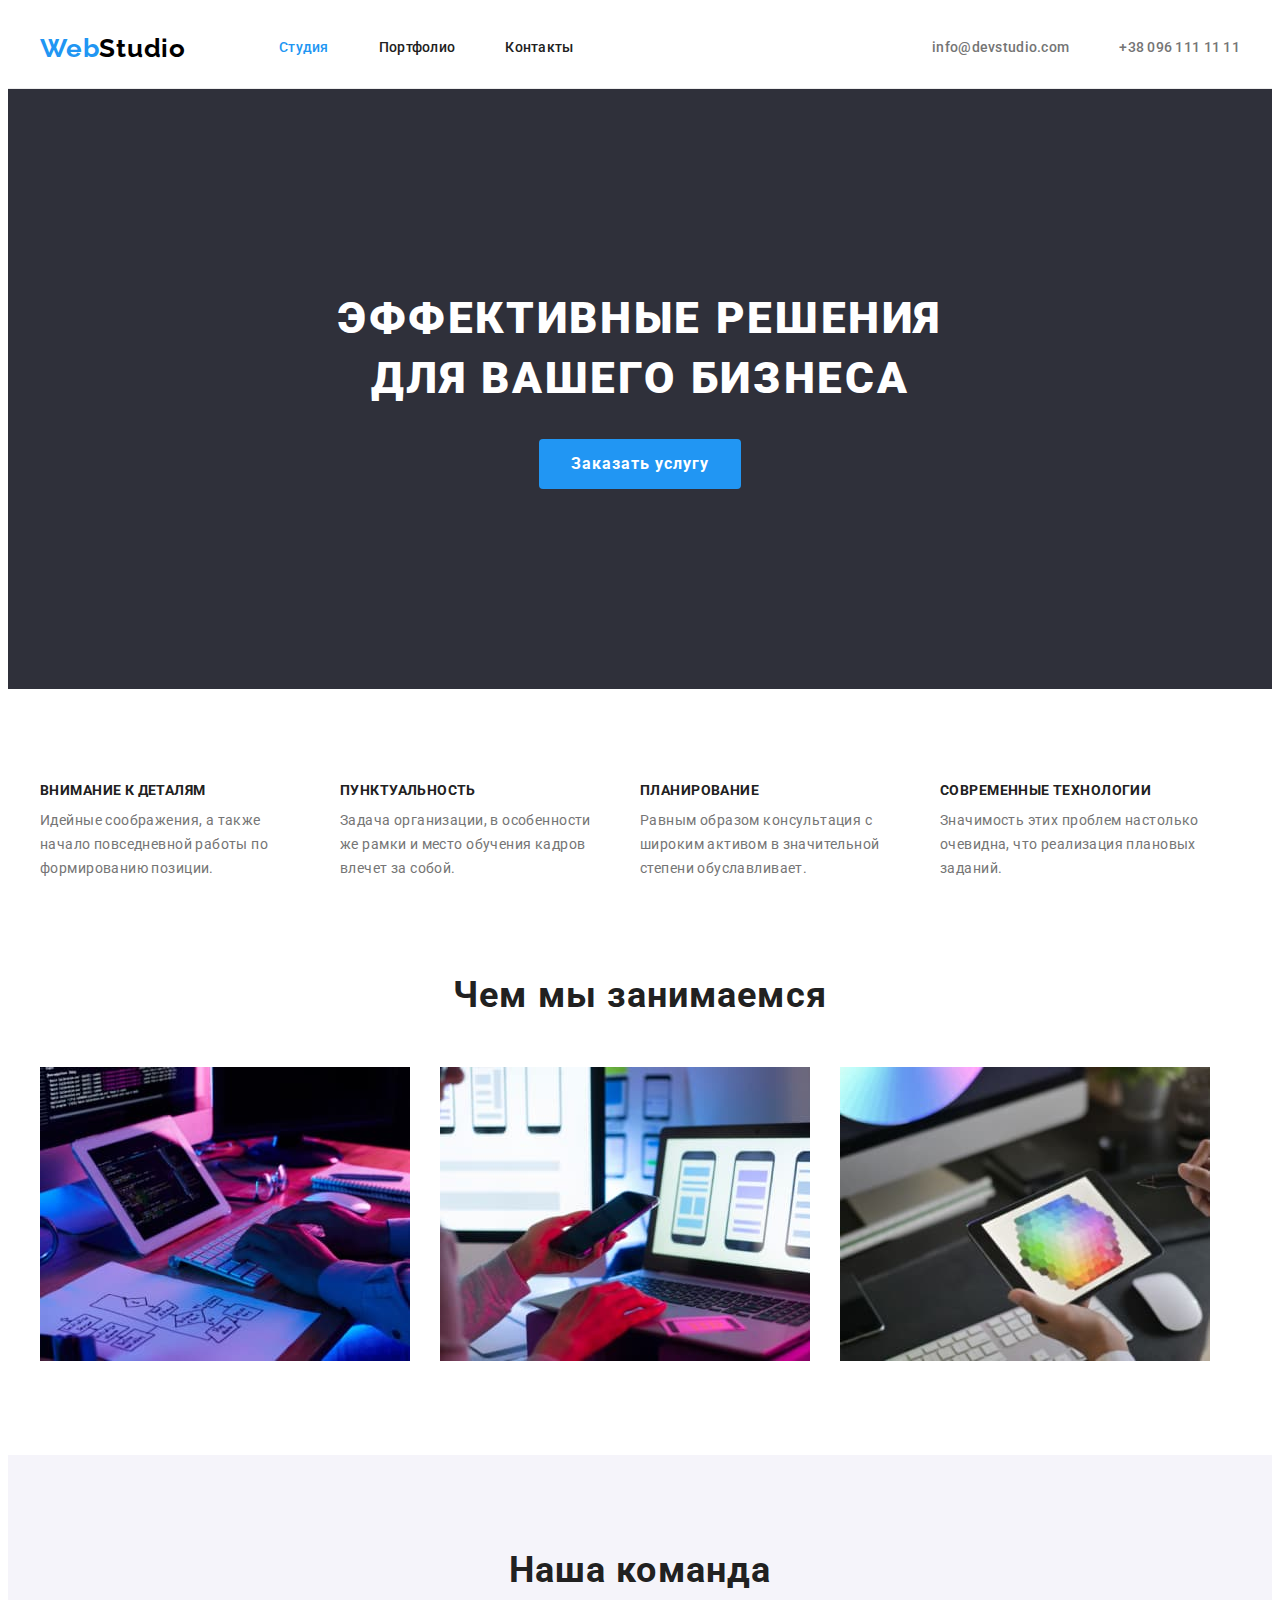
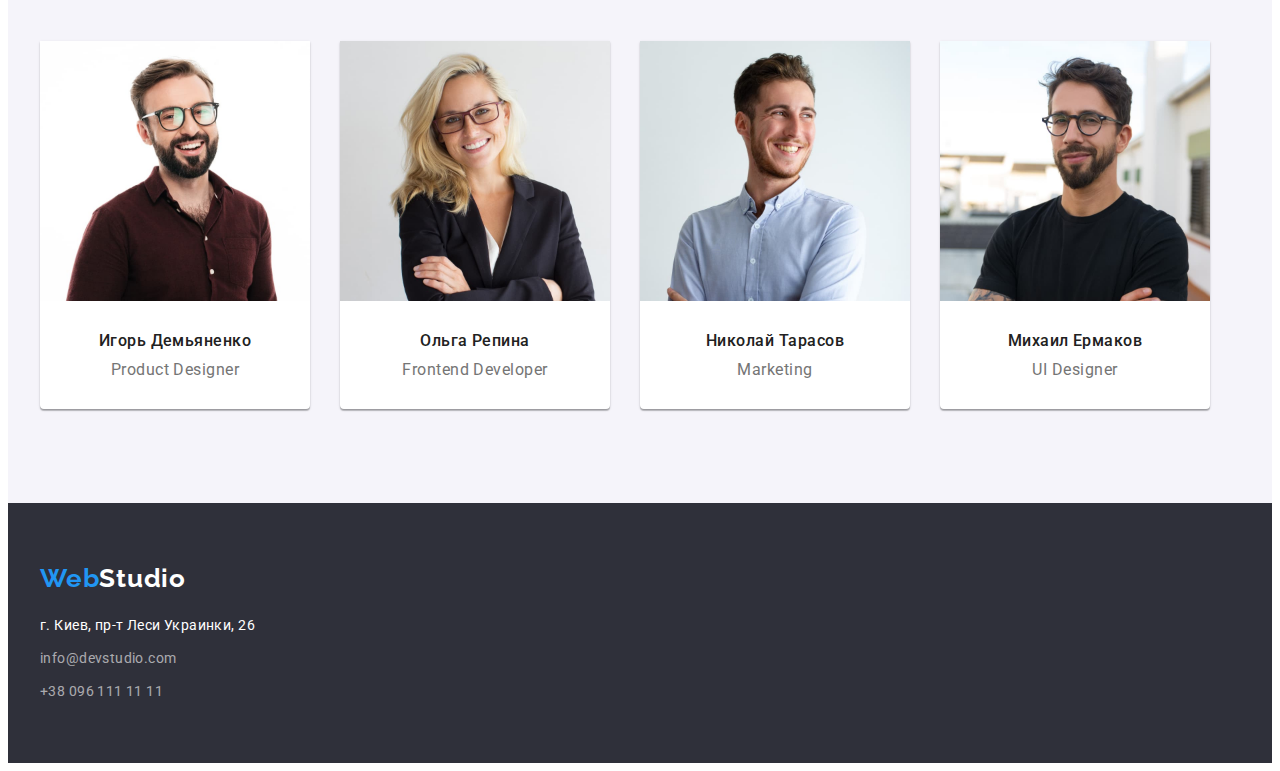
==== commit 33415344: "внесены правки по ошибкам ДЗ 3" ====
--- a/index.html
+++ b/index.html
@@ -148,7 +148,7 @@
     <div class="container footer-container">
         <a href="" class="logo link">Web<span class="footer-logo">Studio</span> </a>
         <address class="footer-address">
-            <ul class="footer-contacts footer-list">
+            <ul class="footer-contacts footer-list list">
                 <li class="link footer-link">
                     <a class="contacts-link link" href="https://goo.gl/maps/XvVAJL7zwZZcy64VA" target="_blank"
                         rel="noopener nofollow noreferrer">г. Киев, пр-т Леси Украинки, 26</a>
--- a/css/styles.css
+++ b/css/styles.css
@@ -60,65 +60,69 @@
     padding-right: 15px;
     margin: 0 auto;
 }
-.section {
+.section{
     padding-top: 94px;
     padding-bottom: 94px;
 }
-
-/* навигация */
-
-
-.header-logo {
-    font-family: var(--secondary-font);
-    font-weight: 700;
-    font-size: 26px;
-    line-height: 1.19;
-    letter-spacing: 0.03em;
-
-    color: var(--next1-txt-cl);
-}
-.header {
-    border-bottom: 1px solid var(--border-cl);
-}
-.nav-link {
-    padding-top: 32px;
-    padding-bottom: 32px;
+.list {
+    list-style: none;
+    padding-left: 0;
+    margin: 0;
 }
 .link {
     text-decoration: none;
     color: inherit;
-    list-style: none;
+}
+.work-description{
+    padding-top: 0;
+}
+/* навигация */
+
+.header-container {
+    display: flex;
+    align-items: center;
+}
+.header-logo {
+    font-family: var(--secondary-font);
+    font-weight: 700;
+    font-size: 26px;
+    line-height: 1.19;
+    letter-spacing: 0.03em;
+
+    color: var(--next1-txt-cl);
+}
+.logo {
+    font-family: var(--secondary-font);
+    font-weight: 700;
+    font-size: 26px;
+    line-height: 1.19;
+    letter-spacing: 0.03em;
+    margin-right: 93px;
+
+    color: var(--accent-txt-cl);
+}
+.header {
+    border-bottom: 1px solid var(--border-cl);
+}
+.list-item {
+    display: flex;
+}
+.item {
+    margin-right: 50px;
+}
+.item:last-child {
+    margin-right: 0;
+}
+.nav-link {
+    display: block;
+    padding-top: 32px;
+    padding-bottom: 32px;
+
     font-weight: 500;
     font-size: 14px;
     line-height: 1.14;
     letter-spacing: 0.02em;
-    margin-right: 50px;
-    display: block;
-}
-.link-item {
-    text-decoration: none;
-    color: inherit;
-    padding-top: 32;
-    padding-bottom: 32;
-    font-weight: 500;
-    font-size: 14px;
-    line-height: 1.14;
-    letter-spacing: 0.02em;
-    margin-right: 50px;
-    display: block;
-}
-.item {
-    font-weight: 500;
-    font-size: 14px;
-    line-height: 1.14;
-    letter-spacing: 0.02em;
-    margin-right: 50px;
-    display: block;
-
-    color: var(--secondary-txt-cl);
-}
-.item:last-child {
-    margin-right: 0;
+    color: var(--secondary-txt-cl)
 }
 .current {
     color: var(--accent-txt-cl);
@@ -127,30 +131,22 @@
 .link:focus {
     color: var(--accent-txt-cl);
 }
-.nav-list,
-.list{
-    display: flex;
-    align-items: center;
-    list-style: none;
-    padding: 0;
-    margin: 0;
+.nav-list{
+    display: flex;
     margin-left: auto;
 }
-.nav-list:last-child {
+.contacts-list:last-child {
     margin-right: 0;
 }
 .contacts-list{
     margin-right: 50px;
 }
-.header-container {
-    display: flex;
-    align-items: center;
-}
-
-/* контакты */
-
 .mail,
 .phone {
+    font-weight: 500;
+    font-size: 14px;
+    line-height: 1.14;
+    letter-spacing: 0.02em;
     padding-top: 32px;
     padding-bottom: 32px;
 
@@ -255,6 +251,9 @@
 .work-container {
     display: block;
 }
+.work-list {
+    display: flex;
+}
 .work-item {
     margin-right: 30px;
 }
@@ -264,8 +263,9 @@
 
 /* команда */
 
-.employees-container {
-    display: block;
+
+.team-list {
+    display: flex;
 }
 .team-item:last-child {
     margin-right: 0;
@@ -317,16 +317,7 @@
 
 /* футер */
 
-.logo {
-    font-family: var(--secondary-font);
-    font-weight: 700;
-    font-size: 26px;
-    line-height: 1.19;
-    letter-spacing: 0.03em;
-    margin-right: 93px;
-
-    color: var(--accent-txt-cl);
-}
+
 .logo-contacts {
     padding-top: 60px;
     padding-bottom: 60px;
@@ -362,11 +353,11 @@
     margin-bottom: 20px;
     display: inline-block;
 }
-.logo-contacts .footer-link {
+.footer-link:last-child {
+    margin-bottom: 0;
+}
+.footer-link {
     margin-bottom: 9px;
-}
-.logo-contacts .footer-link:last-child{
-    margin-bottom: 0;
 }
 .footer-list {
     padding: 0;
@@ -376,9 +367,6 @@
 
 .portfolio-container {
     display: block;
-}
-.filter-list {
-    margin-bottom: 50px;
 }
 
 /* кнопки фильтра */
@@ -406,17 +394,16 @@
 }
 .button-active {
     background-color: var(--accent-bg-cl);
-}
-.filter-item {
-    font-family: inherit;
-}
+    color: var(--next2-txt-cl);
+}
+
 .filter{
     padding-top: 94px;
     padding-bottom: 94px;
 }
 .filter-portfolio{
     display: flex;
-    align-items: center;
+    margin-bottom: 50px;
     justify-content: center;
 }
 .filter .filter-item{
@@ -457,9 +444,9 @@
     margin-bottom: 30px;
 }
 .work-name{
-    display: block;
     padding: 20px 24px 20px 24px;
     border: 1px solid var(--border-cl);
+    border-top: none;
     background-color: var(--main-bg-cl);
 }
 .examples-item:nth-of-type(3n) {
